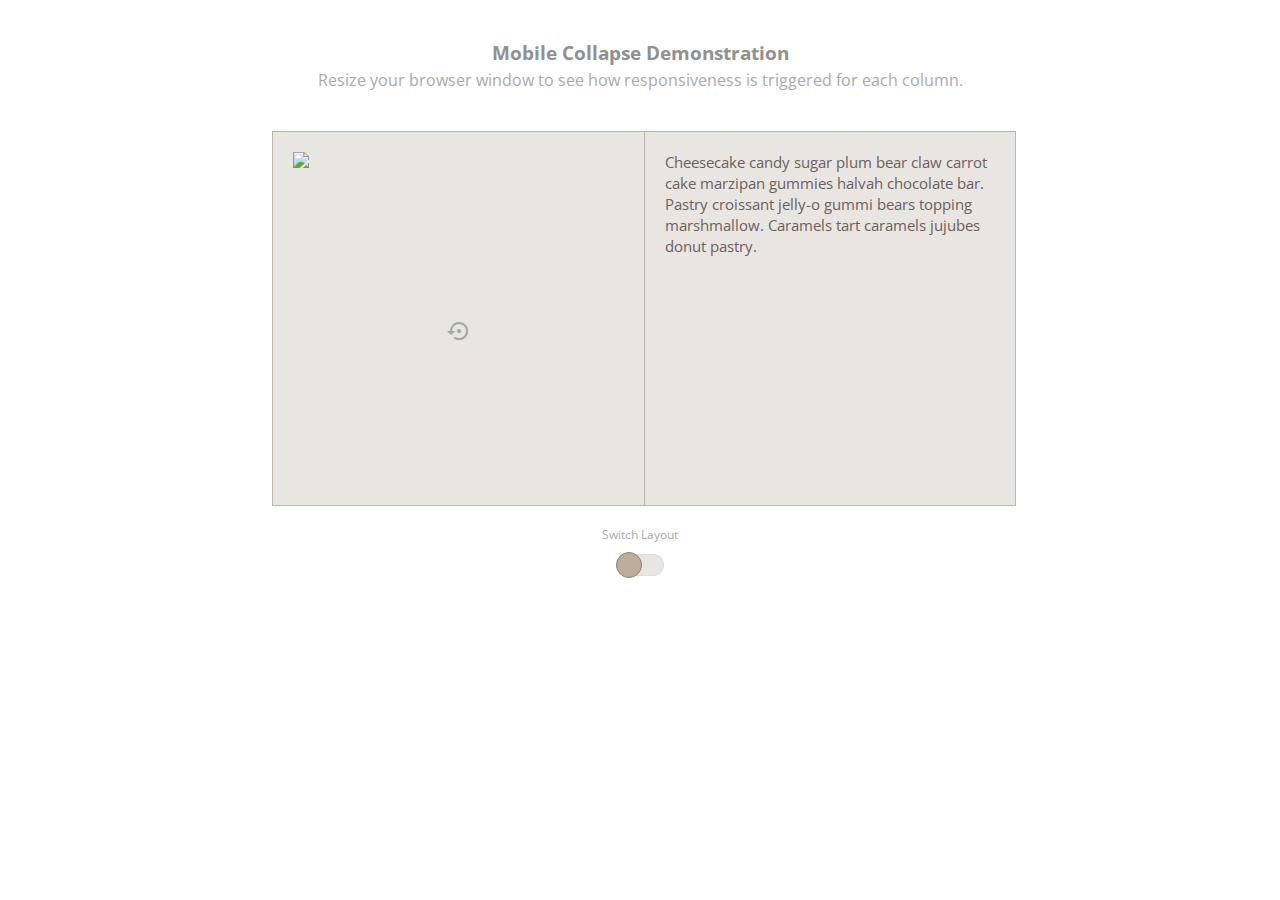
==== mobile/index.html @ f29aa555 "Created mobile demonstration page for responsiveness view" ====
<!doctype html>
<html>
<head>
    <meta charset="UTF-8">
    <title>Mobile Collapse Demonstration</title>
    <meta name="viewport" content="width=device-width, initial-scale=1">
    <meta name="twitter:title" content="Mobile Collapse Demonstration">
    <meta name="twitter:description" content="Demonstration of mobile responsiveness and how columns are collapse in the mobile view.">
    <meta name="twitter:site" content="@activecampaign">
    <meta name="twitter:creator" content="@kvann">
    <meta name="twitter:card" content="summary_large_image">
    <meta name="twitter:image" content="_______________">
    <link rel="stylesheet" href="normalize.css">
    <link rel="stylesheet" href="gridlex.min.css">
    <link rel="stylesheet" href="site.css">
    <script src="https://ajax.googleapis.com/ajax/libs/jquery/3.1.1/jquery.min.js"></script>
    <link href="https://fonts.googleapis.com/css?family=Open+Sans:400,700" rel="stylesheet" type="text/css">
    <link href="https://fonts.googleapis.com/icon?family=Material+Icons" rel="stylesheet" type="text/css">
<body>




<section>
    <h1>Mobile Collapse Demonstration</h1>
    <p>Resize your browser window to see how responsiveness is triggered for each column.</p>
    <div class="grid-2_xs-1 grid-equalHeight left-right">
        <div class="col">
            <img src="https://source.unsplash.com/category/food/333x333" />
            <i class="material-icons md-light md-inactive rotate">&#xE8BA;</i>
        </div>
        <div class="col">Cheesecake candy sugar plum bear claw carrot cake marzipan gummies halvah chocolate bar. Pastry croissant jelly-o gummi bears topping marshmallow. Caramels tart caramels jujubes donut pastry.</div>
    </div>
    <div class="grid-2_xs-1 grid-equalHeight right-left">
        <div class="col">Cheesecake candy sugar plum bear claw carrot cake marzipan gummies halvah chocolate bar. Pastry croissant jelly-o gummi bears topping marshmallow. Caramels tart caramels jujubes donut pastry.</div>
        <div class="col">
            <img src="https://source.unsplash.com/category/food/333x333" />
            <i class="material-icons md-light md-inactive rotate">&#xE8BA;</i>
        </div>
    </div>
    <div class="switcher">
        <p>Switch Layout</p>
        <a href="#" onclick="return false;" class="toggle"></a>
    </div>
</section>

<script type="text/javascript">
    $(function() {

        $('.right-left').hide();

        $('.toggle').on("click", function(){
            $('.left-right,.right-left').toggle();
            $(this).toggleClass('right');
        });

    });
</script>

</body>
</html>
---- mobile/gridlex.min.css ----
/*! ==========================================================================
    GRIDLEX
    Just a Flexbox Grid System
========================================================================== */[class*=grid]{box-sizing:border-box;display:-webkit-flex;display:-ms-flexbox;display:flex;-webkit-flex-flow:row wrap;-ms-flex-flow:row wrap;flex-flow:row wrap;margin:0 -.5rem}.col,[class*=col-]{box-sizing:border-box;-webkit-flex:0 0 auto;-ms-flex:0 0 auto;flex:0 0 auto;padding:0 .5rem 1rem}.col{-webkit-flex:1 1 0%;-ms-flex:1 1 0%;flex:1 1 0%}.grid.col,.grid[class*=col-]{margin:0;padding:0}[class*=grid-][class*=-noGutter]{margin:0}[class*=grid-][class*=-noGutter]>[class*=col]{padding:0}[class*=grid-][class*=-center]{-webkit-justify-content:center;-ms-flex-pack:center;justify-content:center}[class*=grid-][class*=-right]{-webkit-justify-content:flex-end;-ms-flex-pack:end;justify-content:flex-end;-webkit-align-self:flex-end;-ms-flex-item-align:end;align-self:flex-end;margin-left:auto}[class*=grid-][class*=-top]{-webkit-align-items:flex-start;-ms-flex-align:start;-ms-grid-row-align:flex-start;align-items:flex-start}[class*=grid-][class*=-middle]{-webkit-align-items:center;-ms-flex-align:center;-ms-grid-row-align:center;align-items:center}[class*=grid-][class*=-bottom]{-webkit-align-items:flex-end;-ms-flex-align:end;-ms-grid-row-align:flex-end;align-items:flex-end}[class*=grid-][class*=-reverse]{-webkit-flex-direction:row-reverse;-ms-flex-direction:row-reverse;flex-direction:row-reverse}[class*=grid-][class*=-column]{-webkit-flex-direction:column;-ms-flex-direction:column;flex-direction:column}[class*=grid-][class*=-column]>[class*=col-]{-webkit-flex-basis:auto;-ms-flex-preferred-size:auto;flex-basis:auto}[class*=grid-][class*=-column-reverse]{-webkit-flex-direction:column-reverse;-ms-flex-direction:column-reverse;flex-direction:column-reverse}[class*=grid-][class*=-spaceBetween]{-webkit-justify-content:space-between;-ms-flex-pack:justify;justify-content:space-between}[class*=grid-][class*=-spaceAround]{-webkit-justify-content:space-around;-ms-flex-pack:distribute;justify-content:space-around}[class*=grid-][class*=-equalHeight]>[class*=col]{display:-webkit-flex;display:-ms-flexbox;display:flex}[class*=grid-][class*=-noBottom]>[class*=col]{padding-bottom:0}[class*=col-][class*=-top]{-webkit-align-self:flex-start;-ms-flex-item-align:start;align-self:flex-start}[class*=col-][class*=-middle]{-webkit-align-self:center;-ms-flex-item-align:center;align-self:center}[class*=col-][class*=-bottom]{-webkit-align-self:flex-end;-ms-flex-item-align:end;align-self:flex-end}[class*=col-][class*=-first]{-webkit-order:-1;-ms-flex-order:-1;order:-1}[class*=col-][class*=-last]{-webkit-order:1;-ms-flex-order:1;order:1}@media screen and (max-width:80em){[class*=col-][class*=_lg-0]{display:none}}@media screen and (max-width:64em){[class*=col-][class*=_md-0]{display:none}}@media screen and (max-width:48em){[class*=col-][class*=_sm-0]{display:none}}@media screen and (max-width:35.5em){[class*=col-][class*=_xs-0]{display:none}}[class*=grid-1]>.col,[class*=grid-1]>[class*=col-]{-webkit-flex-basis:100%;-ms-flex-preferred-size:100%;flex-basis:100%;max-width:100%}[class*=grid-2]>.col,[class*=grid-2]>[class*=col-]{-webkit-flex-basis:50%;-ms-flex-preferred-size:50%;flex-basis:50%;max-width:50%}[class*=grid-3]>.col,[class*=grid-3]>[class*=col-]{-webkit-flex-basis:33.33333333%;-ms-flex-preferred-size:33.33333333%;flex-basis:33.33333333%;max-width:33.33333333%}[class*=grid-4]>.col,[class*=grid-4]>[class*=col-]{-webkit-flex-basis:25%;-ms-flex-preferred-size:25%;flex-basis:25%;max-width:25%}[class*=grid-5]>.col,[class*=grid-5]>[class*=col-]{-webkit-flex-basis:20%;-ms-flex-preferred-size:20%;flex-basis:20%;max-width:20%}[class*=grid-6]>.col,[class*=grid-6]>[class*=col-]{-webkit-flex-basis:16.66666667%;-ms-flex-preferred-size:16.66666667%;flex-basis:16.66666667%;max-width:16.66666667%}[class*=grid-7]>.col,[class*=grid-7]>[class*=col-]{-webkit-flex-basis:14.28571429%;-ms-flex-preferred-size:14.28571429%;flex-basis:14.28571429%;max-width:14.28571429%}[class*=grid-8]>.col,[class*=grid-8]>[class*=col-]{-webkit-flex-basis:12.5%;-ms-flex-preferred-size:12.5%;flex-basis:12.5%;max-width:12.5%}[class*=grid-9]>.col,[class*=grid-9]>[class*=col-]{-webkit-flex-basis:11.11111111%;-ms-flex-preferred-size:11.11111111%;flex-basis:11.11111111%;max-width:11.11111111%}[class*=grid-10]>.col,[class*=grid-10]>[class*=col-]{-webkit-flex-basis:10%;-ms-flex-preferred-size:10%;flex-basis:10%;max-width:10%}[class*=grid-10]>[class*=col-],[class*=grid-11]>.col{-webkit-flex-basis:9.09090909%;-ms-flex-preferred-size:9.09090909%;flex-basis:9.09090909%;max-width:9.09090909%}[class*=grid-11]>[class*=col-],[class*=grid-12]>.col{-webkit-flex-basis:8.33333333%;-ms-flex-preferred-size:8.33333333%;flex-basis:8.33333333%;max-width:8.33333333%}@media screen and (max-width:80em){[class*=_lg-1]>.col,[class*=_lg-1]>[class*=col-]{-webkit-flex-basis:100%;-ms-flex-preferred-size:100%;flex-basis:100%;max-width:100%}[class*=_lg-2]>.col,[class*=_lg-2]>[class*=col-]{-webkit-flex-basis:50%;-ms-flex-preferred-size:50%;flex-basis:50%;max-width:50%}[class*=_lg-3]>.col,[class*=_lg-3]>[class*=col-]{-webkit-flex-basis:33.33333333%;-ms-flex-preferred-size:33.33333333%;flex-basis:33.33333333%;max-width:33.33333333%}[class*=_lg-4]>.col,[class*=_lg-4]>[class*=col-]{-webkit-flex-basis:25%;-ms-flex-preferred-size:25%;flex-basis:25%;max-width:25%}[class*=_lg-5]>.col,[class*=_lg-5]>[class*=col-]{-webkit-flex-basis:20%;-ms-flex-preferred-size:20%;flex-basis:20%;max-width:20%}[class*=_lg-6]>.col,[class*=_lg-6]>[class*=col-]{-webkit-flex-basis:16.66666667%;-ms-flex-preferred-size:16.66666667%;flex-basis:16.66666667%;max-width:16.66666667%}[class*=_lg-7]>.col,[class*=_lg-7]>[class*=col-]{-webkit-flex-basis:14.28571429%;-ms-flex-preferred-size:14.28571429%;flex-basis:14.28571429%;max-width:14.28571429%}[class*=_lg-8]>.col,[class*=_lg-8]>[class*=col-]{-webkit-flex-basis:12.5%;-ms-flex-preferred-size:12.5%;flex-basis:12.5%;max-width:12.5%}[class*=_lg-9]>.col,[class*=_lg-9]>[class*=col-]{-webkit-flex-basis:11.11111111%;-ms-flex-preferred-size:11.11111111%;flex-basis:11.11111111%;max-width:11.11111111%}[class*=_lg-10]>.col,[class*=_lg-10]>[class*=col-]{-webkit-flex-basis:10%;-ms-flex-preferred-size:10%;flex-basis:10%;max-width:10%}[class*=_lg-10]>[class*=col-],[class*=_lg-11]>.col{-webkit-flex-basis:9.09090909%;-ms-flex-preferred-size:9.09090909%;flex-basis:9.09090909%;max-width:9.09090909%}[class*=_lg-11]>[class*=col-],[class*=_lg-12]>.col{-webkit-flex-basis:8.33333333%;-ms-flex-preferred-size:8.33333333%;flex-basis:8.33333333%;max-width:8.33333333%}}@media screen and (max-width:64em){[class*=_md-1]>.col,[class*=_md-1]>[class*=col-]{-webkit-flex-basis:100%;-ms-flex-preferred-size:100%;flex-basis:100%;max-width:100%}[class*=_md-2]>.col,[class*=_md-2]>[class*=col-]{-webkit-flex-basis:50%;-ms-flex-preferred-size:50%;flex-basis:50%;max-width:50%}[class*=_md-3]>.col,[class*=_md-3]>[class*=col-]{-webkit-flex-basis:33.33333333%;-ms-flex-preferred-size:33.33333333%;flex-basis:33.33333333%;max-width:33.33333333%}[class*=_md-4]>.col,[class*=_md-4]>[class*=col-]{-webkit-flex-basis:25%;-ms-flex-preferred-size:25%;flex-basis:25%;max-width:25%}[class*=_md-5]>.col,[class*=_md-5]>[class*=col-]{-webkit-flex-basis:20%;-ms-flex-preferred-size:20%;flex-basis:20%;max-width:20%}[class*=_md-6]>.col,[class*=_md-6]>[class*=col-]{-webkit-flex-basis:16.66666667%;-ms-flex-preferred-size:16.66666667%;flex-basis:16.66666667%;max-width:16.66666667%}[class*=_md-7]>.col,[class*=_md-7]>[class*=col-]{-webkit-flex-basis:14.28571429%;-ms-flex-preferred-size:14.28571429%;flex-basis:14.28571429%;max-width:14.28571429%}[class*=_md-8]>.col,[class*=_md-8]>[class*=col-]{-webkit-flex-basis:12.5%;-ms-flex-preferred-size:12.5%;flex-basis:12.5%;max-width:12.5%}[class*=_md-9]>.col,[class*=_md-9]>[class*=col-]{-webkit-flex-basis:11.11111111%;-ms-flex-preferred-size:11.11111111%;flex-basis:11.11111111%;max-width:11.11111111%}[class*=_md-10]>.col,[class*=_md-10]>[class*=col-]{-webkit-flex-basis:10%;-ms-flex-preferred-size:10%;flex-basis:10%;max-width:10%}[class*=_md-10]>[class*=col-],[class*=_md-11]>.col{-webkit-flex-basis:9.09090909%;-ms-flex-preferred-size:9.09090909%;flex-basis:9.09090909%;max-width:9.09090909%}[class*=_md-11]>[class*=col-],[class*=_md-12]>.col{-webkit-flex-basis:8.33333333%;-ms-flex-preferred-size:8.33333333%;flex-basis:8.33333333%;max-width:8.33333333%}}@media screen and (max-width:48em){[class*=_sm-1]>.col,[class*=_sm-1]>[class*=col-]{-webkit-flex-basis:100%;-ms-flex-preferred-size:100%;flex-basis:100%;max-width:100%}[class*=_sm-2]>.col,[class*=_sm-2]>[class*=col-]{-webkit-flex-basis:50%;-ms-flex-preferred-size:50%;flex-basis:50%;max-width:50%}[class*=_sm-3]>.col,[class*=_sm-3]>[class*=col-]{-webkit-flex-basis:33.33333333%;-ms-flex-preferred-size:33.33333333%;flex-basis:33.33333333%;max-width:33.33333333%}[class*=_sm-4]>.col,[class*=_sm-4]>[class*=col-]{-webkit-flex-basis:25%;-ms-flex-preferred-size:25%;flex-basis:25%;max-width:25%}[class*=_sm-5]>.col,[class*=_sm-5]>[class*=col-]{-webkit-flex-basis:20%;-ms-flex-preferred-size:20%;flex-basis:20%;max-width:20%}[class*=_sm-6]>.col,[class*=_sm-6]>[class*=col-]{-webkit-flex-basis:16.66666667%;-ms-flex-preferred-size:16.66666667%;flex-basis:16.66666667%;max-width:16.66666667%}[class*=_sm-7]>.col,[class*=_sm-7]>[class*=col-]{-webkit-flex-basis:14.28571429%;-ms-flex-preferred-size:14.28571429%;flex-basis:14.28571429%;max-width:14.28571429%}[class*=_sm-8]>.col,[class*=_sm-8]>[class*=col-]{-webkit-flex-basis:12.5%;-ms-flex-preferred-size:12.5%;flex-basis:12.5%;max-width:12.5%}[class*=_sm-9]>.col,[class*=_sm-9]>[class*=col-]{-webkit-flex-basis:11.11111111%;-ms-flex-preferred-size:11.11111111%;flex-basis:11.11111111%;max-width:11.11111111%}[class*=_sm-10]>.col,[class*=_sm-10]>[class*=col-]{-webkit-flex-basis:10%;-ms-flex-preferred-size:10%;flex-basis:10%;max-width:10%}[class*=_sm-10]>[class*=col-],[class*=_sm-11]>.col{-webkit-flex-basis:9.09090909%;-ms-flex-preferred-size:9.09090909%;flex-basis:9.09090909%;max-width:9.09090909%}[class*=_sm-11]>[class*=col-],[class*=_sm-12]>.col{-webkit-flex-basis:8.33333333%;-ms-flex-preferred-size:8.33333333%;flex-basis:8.33333333%;max-width:8.33333333%}}@media screen and (max-width:35.5em){[class*=_xs-1]>.col,[class*=_xs-1]>[class*=col-]{-webkit-flex-basis:100%;-ms-flex-preferred-size:100%;flex-basis:100%;max-width:100%}[class*=_xs-2]>.col,[class*=_xs-2]>[class*=col-]{-webkit-flex-basis:50%;-ms-flex-preferred-size:50%;flex-basis:50%;max-width:50%}[class*=_xs-3]>.col,[class*=_xs-3]>[class*=col-]{-webkit-flex-basis:33.33333333%;-ms-flex-preferred-size:33.33333333%;flex-basis:33.33333333%;max-width:33.33333333%}[class*=_xs-4]>.col,[class*=_xs-4]>[class*=col-]{-webkit-flex-basis:25%;-ms-flex-preferred-size:25%;flex-basis:25%;max-width:25%}[class*=_xs-5]>.col,[class*=_xs-5]>[class*=col-]{-webkit-flex-basis:20%;-ms-flex-preferred-size:20%;flex-basis:20%;max-width:20%}[class*=_xs-6]>.col,[class*=_xs-6]>[class*=col-]{-webkit-flex-basis:16.66666667%;-ms-flex-preferred-size:16.66666667%;flex-basis:16.66666667%;max-width:16.66666667%}[class*=_xs-7]>.col,[class*=_xs-7]>[class*=col-]{-webkit-flex-basis:14.28571429%;-ms-flex-preferred-size:14.28571429%;flex-basis:14.28571429%;max-width:14.28571429%}[class*=_xs-8]>.col,[class*=_xs-8]>[class*=col-]{-webkit-flex-basis:12.5%;-ms-flex-preferred-size:12.5%;flex-basis:12.5%;max-width:12.5%}[class*=_xs-9]>.col,[class*=_xs-9]>[class*=col-]{-webkit-flex-basis:11.11111111%;-ms-flex-preferred-size:11.11111111%;flex-basis:11.11111111%;max-width:11.11111111%}[class*=_xs-10]>.col,[class*=_xs-10]>[class*=col-]{-webkit-flex-basis:10%;-ms-flex-preferred-size:10%;flex-basis:10%;max-width:10%}[class*=_xs-10]>[class*=col-],[class*=_xs-11]>.col{-webkit-flex-basis:9.09090909%;-ms-flex-preferred-size:9.09090909%;flex-basis:9.09090909%;max-width:9.09090909%}[class*=_xs-11]>[class*=col-],[class*=_xs-12]>.col{-webkit-flex-basis:8.33333333%;-ms-flex-preferred-size:8.33333333%;flex-basis:8.33333333%;max-width:8.33333333%}}[class*=grid]>[class*=col-1]{-webkit-flex-basis:8.33333333%;-ms-flex-preferred-size:8.33333333%;flex-basis:8.33333333%;max-width:8.33333333%}[class*=grid]>[class*=col-2]{-webkit-flex-basis:16.66666667%;-ms-flex-preferred-size:16.66666667%;flex-basis:16.66666667%;max-width:16.66666667%}[class*=grid]>[class*=col-3]{-webkit-flex-basis:25%;-ms-flex-preferred-size:25%;flex-basis:25%;max-width:25%}[class*=grid]>[class*=col-4]{-webkit-flex-basis:33.33333333%;-ms-flex-preferred-size:33.33333333%;flex-basis:33.33333333%;max-width:33.33333333%}[class*=grid]>[class*=col-5]{-webkit-flex-basis:41.66666667%;-ms-flex-preferred-size:41.66666667%;flex-basis:41.66666667%;max-width:41.66666667%}[class*=grid]>[class*=col-6]{-webkit-flex-basis:50%;-ms-flex-preferred-size:50%;flex-basis:50%;max-width:50%}[class*=grid]>[class*=col-7]{-webkit-flex-basis:58.33333333%;-ms-flex-preferred-size:58.33333333%;flex-basis:58.33333333%;max-width:58.33333333%}[class*=grid]>[class*=col-8]{-webkit-flex-basis:66.66666667%;-ms-flex-preferred-size:66.66666667%;flex-basis:66.66666667%;max-width:66.66666667%}[class*=grid]>[class*=col-9]{-webkit-flex-basis:75%;-ms-flex-preferred-size:75%;flex-basis:75%;max-width:75%}[class*=grid]>[class*=col-10]{-webkit-flex-basis:83.33333333%;-ms-flex-preferred-size:83.33333333%;flex-basis:83.33333333%;max-width:83.33333333%}[class*=grid]>[class*=col-11]{-webkit-flex-basis:91.66666667%;-ms-flex-preferred-size:91.66666667%;flex-basis:91.66666667%;max-width:91.66666667%}[class*=grid]>[class*=col-12]{-webkit-flex-basis:100%;-ms-flex-preferred-size:100%;flex-basis:100%;max-width:100%}[class*=grid]>[data-push-left*=off-0]{margin-left:0}[class*=grid]>[data-push-left*=off-1]{margin-left:8.33333333%}[class*=grid]>[data-push-left*=off-2]{margin-left:16.66666667%}[class*=grid]>[data-push-left*=off-3]{margin-left:25%}[class*=grid]>[data-push-left*=off-4]{margin-left:33.33333333%}[class*=grid]>[data-push-left*=off-5]{margin-left:41.66666667%}[class*=grid]>[data-push-left*=off-6]{margin-left:50%}[class*=grid]>[data-push-left*=off-7]{margin-left:58.33333333%}[class*=grid]>[data-push-left*=off-8]{margin-left:66.66666667%}[class*=grid]>[data-push-left*=off-9]{margin-left:75%}[class*=grid]>[data-push-left*=off-10]{margin-left:83.33333333%}[class*=grid]>[data-push-left*=off-11]{margin-left:91.66666667%}[class*=grid]>[data-push-right*=off-0]{margin-right:0}[class*=grid]>[data-push-right*=off-1]{margin-right:8.33333333%}[class*=grid]>[data-push-right*=off-2]{margin-right:16.66666667%}[class*=grid]>[data-push-right*=off-3]{margin-right:25%}[class*=grid]>[data-push-right*=off-4]{margin-right:33.33333333%}[class*=grid]>[data-push-right*=off-5]{margin-right:41.66666667%}[class*=grid]>[data-push-right*=off-6]{margin-right:50%}[class*=grid]>[data-push-right*=off-7]{margin-right:58.33333333%}[class*=grid]>[data-push-right*=off-8]{margin-right:66.66666667%}[class*=grid]>[data-push-right*=off-9]{margin-right:75%}[class*=grid]>[data-push-right*=off-10]{margin-right:83.33333333%}[class*=grid]>[data-push-right*=off-11]{margin-right:91.66666667%}@media screen and (max-width:80em){[class*=grid]>[class*=_lg-1]{-webkit-flex-basis:8.33333333%;-ms-flex-preferred-size:8.33333333%;flex-basis:8.33333333%;max-width:8.33333333%}[class*=grid]>[class*=_lg-2]{-webkit-flex-basis:16.66666667%;-ms-flex-preferred-size:16.66666667%;flex-basis:16.66666667%;max-width:16.66666667%}[class*=grid]>[class*=_lg-3]{-webkit-flex-basis:25%;-ms-flex-preferred-size:25%;flex-basis:25%;max-width:25%}[class*=grid]>[class*=_lg-4]{-webkit-flex-basis:33.33333333%;-ms-flex-preferred-size:33.33333333%;flex-basis:33.33333333%;max-width:33.33333333%}[class*=grid]>[class*=_lg-5]{-webkit-flex-basis:41.66666667%;-ms-flex-preferred-size:41.66666667%;flex-basis:41.66666667%;max-width:41.66666667%}[class*=grid]>[class*=_lg-6]{-webkit-flex-basis:50%;-ms-flex-preferred-size:50%;flex-basis:50%;max-width:50%}[class*=grid]>[class*=_lg-7]{-webkit-flex-basis:58.33333333%;-ms-flex-preferred-size:58.33333333%;flex-basis:58.33333333%;max-width:58.33333333%}[class*=grid]>[class*=_lg-8]{-webkit-flex-basis:66.66666667%;-ms-flex-preferred-size:66.66666667%;flex-basis:66.66666667%;max-width:66.66666667%}[class*=grid]>[class*=_lg-9]{-webkit-flex-basis:75%;-ms-flex-preferred-size:75%;flex-basis:75%;max-width:75%}[class*=grid]>[class*=_lg-10]{-webkit-flex-basis:83.33333333%;-ms-flex-preferred-size:83.33333333%;flex-basis:83.33333333%;max-width:83.33333333%}[class*=grid]>[class*=_lg-11]{-webkit-flex-basis:91.66666667%;-ms-flex-preferred-size:91.66666667%;flex-basis:91.66666667%;max-width:91.66666667%}[class*=grid]>[class*=_lg-12]{-webkit-flex-basis:100%;-ms-flex-preferred-size:100%;flex-basis:100%;max-width:100%}[class*=grid]>[data-push-left*=_lg-0]{margin-left:0}[class*=grid]>[data-push-left*=_lg-1]{margin-left:8.33333333%}[class*=grid]>[data-push-left*=_lg-2]{margin-left:16.66666667%}[class*=grid]>[data-push-left*=_lg-3]{margin-left:25%}[class*=grid]>[data-push-left*=_lg-4]{margin-left:33.33333333%}[class*=grid]>[data-push-left*=_lg-5]{margin-left:41.66666667%}[class*=grid]>[data-push-left*=_lg-6]{margin-left:50%}[class*=grid]>[data-push-left*=_lg-7]{margin-left:58.33333333%}[class*=grid]>[data-push-left*=_lg-8]{margin-left:66.66666667%}[class*=grid]>[data-push-left*=_lg-9]{margin-left:75%}[class*=grid]>[data-push-left*=_lg-10]{margin-left:83.33333333%}[class*=grid]>[data-push-left*=_lg-11]{margin-left:91.66666667%}[class*=grid]>[data-push-right*=_lg-0]{margin-right:0}[class*=grid]>[data-push-right*=_lg-1]{margin-right:8.33333333%}[class*=grid]>[data-push-right*=_lg-2]{margin-right:16.66666667%}[class*=grid]>[data-push-right*=_lg-3]{margin-right:25%}[class*=grid]>[data-push-right*=_lg-4]{margin-right:33.33333333%}[class*=grid]>[data-push-right*=_lg-5]{margin-right:41.66666667%}[class*=grid]>[data-push-right*=_lg-6]{margin-right:50%}[class*=grid]>[data-push-right*=_lg-7]{margin-right:58.33333333%}[class*=grid]>[data-push-right*=_lg-8]{margin-right:66.66666667%}[class*=grid]>[data-push-right*=_lg-9]{margin-right:75%}[class*=grid]>[data-push-right*=_lg-10]{margin-right:83.33333333%}[class*=grid]>[data-push-right*=_lg-11]{margin-right:91.66666667%}}@media screen and (max-width:64em){[class*=grid]>[class*=_md-1]{-webkit-flex-basis:8.33333333%;-ms-flex-preferred-size:8.33333333%;flex-basis:8.33333333%;max-width:8.33333333%}[class*=grid]>[class*=_md-2]{-webkit-flex-basis:16.66666667%;-ms-flex-preferred-size:16.66666667%;flex-basis:16.66666667%;max-width:16.66666667%}[class*=grid]>[class*=_md-3]{-webkit-flex-basis:25%;-ms-flex-preferred-size:25%;flex-basis:25%;max-width:25%}[class*=grid]>[class*=_md-4]{-webkit-flex-basis:33.33333333%;-ms-flex-preferred-size:33.33333333%;flex-basis:33.33333333%;max-width:33.33333333%}[class*=grid]>[class*=_md-5]{-webkit-flex-basis:41.66666667%;-ms-flex-preferred-size:41.66666667%;flex-basis:41.66666667%;max-width:41.66666667%}[class*=grid]>[class*=_md-6]{-webkit-flex-basis:50%;-ms-flex-preferred-size:50%;flex-basis:50%;max-width:50%}[class*=grid]>[class*=_md-7]{-webkit-flex-basis:58.33333333%;-ms-flex-preferred-size:58.33333333%;flex-basis:58.33333333%;max-width:58.33333333%}[class*=grid]>[class*=_md-8]{-webkit-flex-basis:66.66666667%;-ms-flex-preferred-size:66.66666667%;flex-basis:66.66666667%;max-width:66.66666667%}[class*=grid]>[class*=_md-9]{-webkit-flex-basis:75%;-ms-flex-preferred-size:75%;flex-basis:75%;max-width:75%}[class*=grid]>[class*=_md-10]{-webkit-flex-basis:83.33333333%;-ms-flex-preferred-size:83.33333333%;flex-basis:83.33333333%;max-width:83.33333333%}[class*=grid]>[class*=_md-11]{-webkit-flex-basis:91.66666667%;-ms-flex-preferred-size:91.66666667%;flex-basis:91.66666667%;max-width:91.66666667%}[class*=grid]>[class*=_md-12]{-webkit-flex-basis:100%;-ms-flex-preferred-size:100%;flex-basis:100%;max-width:100%}[class*=grid]>[data-push-left*=_md-0]{margin-left:0}[class*=grid]>[data-push-left*=_md-1]{margin-left:8.33333333%}[class*=grid]>[data-push-left*=_md-2]{margin-left:16.66666667%}[class*=grid]>[data-push-left*=_md-3]{margin-left:25%}[class*=grid]>[data-push-left*=_md-4]{margin-left:33.33333333%}[class*=grid]>[data-push-left*=_md-5]{margin-left:41.66666667%}[class*=grid]>[data-push-left*=_md-6]{margin-left:50%}[class*=grid]>[data-push-left*=_md-7]{margin-left:58.33333333%}[class*=grid]>[data-push-left*=_md-8]{margin-left:66.66666667%}[class*=grid]>[data-push-left*=_md-9]{margin-left:75%}[class*=grid]>[data-push-left*=_md-10]{margin-left:83.33333333%}[class*=grid]>[data-push-left*=_md-11]{margin-left:91.66666667%}[class*=grid]>[data-push-right*=_md-0]{margin-right:0}[class*=grid]>[data-push-right*=_md-1]{margin-right:8.33333333%}[class*=grid]>[data-push-right*=_md-2]{margin-right:16.66666667%}[class*=grid]>[data-push-right*=_md-3]{margin-right:25%}[class*=grid]>[data-push-right*=_md-4]{margin-right:33.33333333%}[class*=grid]>[data-push-right*=_md-5]{margin-right:41.66666667%}[class*=grid]>[data-push-right*=_md-6]{margin-right:50%}[class*=grid]>[data-push-right*=_md-7]{margin-right:58.33333333%}[class*=grid]>[data-push-right*=_md-8]{margin-right:66.66666667%}[class*=grid]>[data-push-right*=_md-9]{margin-right:75%}[class*=grid]>[data-push-right*=_md-10]{margin-right:83.33333333%}[class*=grid]>[data-push-right*=_md-11]{margin-right:91.66666667%}}@media screen and (max-width:48em){[class*=grid]>[class*=_sm-1]{-webkit-flex-basis:8.33333333%;-ms-flex-preferred-size:8.33333333%;flex-basis:8.33333333%;max-width:8.33333333%}[class*=grid]>[class*=_sm-2]{-webkit-flex-basis:16.66666667%;-ms-flex-preferred-size:16.66666667%;flex-basis:16.66666667%;max-width:16.66666667%}[class*=grid]>[class*=_sm-3]{-webkit-flex-basis:25%;-ms-flex-preferred-size:25%;flex-basis:25%;max-width:25%}[class*=grid]>[class*=_sm-4]{-webkit-flex-basis:33.33333333%;-ms-flex-preferred-size:33.33333333%;flex-basis:33.33333333%;max-width:33.33333333%}[class*=grid]>[class*=_sm-5]{-webkit-flex-basis:41.66666667%;-ms-flex-preferred-size:41.66666667%;flex-basis:41.66666667%;max-width:41.66666667%}[class*=grid]>[class*=_sm-6]{-webkit-flex-basis:50%;-ms-flex-preferred-size:50%;flex-basis:50%;max-width:50%}[class*=grid]>[class*=_sm-7]{-webkit-flex-basis:58.33333333%;-ms-flex-preferred-size:58.33333333%;flex-basis:58.33333333%;max-width:58.33333333%}[class*=grid]>[class*=_sm-8]{-webkit-flex-basis:66.66666667%;-ms-flex-preferred-size:66.66666667%;flex-basis:66.66666667%;max-width:66.66666667%}[class*=grid]>[class*=_sm-9]{-webkit-flex-basis:75%;-ms-flex-preferred-size:75%;flex-basis:75%;max-width:75%}[class*=grid]>[class*=_sm-10]{-webkit-flex-basis:83.33333333%;-ms-flex-preferred-size:83.33333333%;flex-basis:83.33333333%;max-width:83.33333333%}[class*=grid]>[class*=_sm-11]{-webkit-flex-basis:91.66666667%;-ms-flex-preferred-size:91.66666667%;flex-basis:91.66666667%;max-width:91.66666667%}[class*=grid]>[class*=_sm-12]{-webkit-flex-basis:100%;-ms-flex-preferred-size:100%;flex-basis:100%;max-width:100%}[class*=grid]>[data-push-left*=_sm-0]{margin-left:0}[class*=grid]>[data-push-left*=_sm-1]{margin-left:8.33333333%}[class*=grid]>[data-push-left*=_sm-2]{margin-left:16.66666667%}[class*=grid]>[data-push-left*=_sm-3]{margin-left:25%}[class*=grid]>[data-push-left*=_sm-4]{margin-left:33.33333333%}[class*=grid]>[data-push-left*=_sm-5]{margin-left:41.66666667%}[class*=grid]>[data-push-left*=_sm-6]{margin-left:50%}[class*=grid]>[data-push-left*=_sm-7]{margin-left:58.33333333%}[class*=grid]>[data-push-left*=_sm-8]{margin-left:66.66666667%}[class*=grid]>[data-push-left*=_sm-9]{margin-left:75%}[class*=grid]>[data-push-left*=_sm-10]{margin-left:83.33333333%}[class*=grid]>[data-push-left*=_sm-11]{margin-left:91.66666667%}[class*=grid]>[data-push-right*=_sm-0]{margin-right:0}[class*=grid]>[data-push-right*=_sm-1]{margin-right:8.33333333%}[class*=grid]>[data-push-right*=_sm-2]{margin-right:16.66666667%}[class*=grid]>[data-push-right*=_sm-3]{margin-right:25%}[class*=grid]>[data-push-right*=_sm-4]{margin-right:33.33333333%}[class*=grid]>[data-push-right*=_sm-5]{margin-right:41.66666667%}[class*=grid]>[data-push-right*=_sm-6]{margin-right:50%}[class*=grid]>[data-push-right*=_sm-7]{margin-right:58.33333333%}[class*=grid]>[data-push-right*=_sm-8]{margin-right:66.66666667%}[class*=grid]>[data-push-right*=_sm-9]{margin-right:75%}[class*=grid]>[data-push-right*=_sm-10]{margin-right:83.33333333%}[class*=grid]>[data-push-right*=_sm-11]{margin-right:91.66666667%}}@media screen and (max-width:35.5em){[class*=grid]>[class*=_xs-1]{-webkit-flex-basis:8.33333333%;-ms-flex-preferred-size:8.33333333%;flex-basis:8.33333333%;max-width:8.33333333%}[class*=grid]>[class*=_xs-2]{-webkit-flex-basis:16.66666667%;-ms-flex-preferred-size:16.66666667%;flex-basis:16.66666667%;max-width:16.66666667%}[class*=grid]>[class*=_xs-3]{-webkit-flex-basis:25%;-ms-flex-preferred-size:25%;flex-basis:25%;max-width:25%}[class*=grid]>[class*=_xs-4]{-webkit-flex-basis:33.33333333%;-ms-flex-preferred-size:33.33333333%;flex-basis:33.33333333%;max-width:33.33333333%}[class*=grid]>[class*=_xs-5]{-webkit-flex-basis:41.66666667%;-ms-flex-preferred-size:41.66666667%;flex-basis:41.66666667%;max-width:41.66666667%}[class*=grid]>[class*=_xs-6]{-webkit-flex-basis:50%;-ms-flex-preferred-size:50%;flex-basis:50%;max-width:50%}[class*=grid]>[class*=_xs-7]{-webkit-flex-basis:58.33333333%;-ms-flex-preferred-size:58.33333333%;flex-basis:58.33333333%;max-width:58.33333333%}[class*=grid]>[class*=_xs-8]{-webkit-flex-basis:66.66666667%;-ms-flex-preferred-size:66.66666667%;flex-basis:66.66666667%;max-width:66.66666667%}[class*=grid]>[class*=_xs-9]{-webkit-flex-basis:75%;-ms-flex-preferred-size:75%;flex-basis:75%;max-width:75%}[class*=grid]>[class*=_xs-10]{-webkit-flex-basis:83.33333333%;-ms-flex-preferred-size:83.33333333%;flex-basis:83.33333333%;max-width:83.33333333%}[class*=grid]>[class*=_xs-11]{-webkit-flex-basis:91.66666667%;-ms-flex-preferred-size:91.66666667%;flex-basis:91.66666667%;max-width:91.66666667%}[class*=grid]>[class*=_xs-12]{-webkit-flex-basis:100%;-ms-flex-preferred-size:100%;flex-basis:100%;max-width:100%}[class*=grid]>[data-push-left*=_xs-0]{margin-left:0}[class*=grid]>[data-push-left*=_xs-1]{margin-left:8.33333333%}[class*=grid]>[data-push-left*=_xs-2]{margin-left:16.66666667%}[class*=grid]>[data-push-left*=_xs-3]{margin-left:25%}[class*=grid]>[data-push-left*=_xs-4]{margin-left:33.33333333%}[class*=grid]>[data-push-left*=_xs-5]{margin-left:41.66666667%}[class*=grid]>[data-push-left*=_xs-6]{margin-left:50%}[class*=grid]>[data-push-left*=_xs-7]{margin-left:58.33333333%}[class*=grid]>[data-push-left*=_xs-8]{margin-left:66.66666667%}[class*=grid]>[data-push-left*=_xs-9]{margin-left:75%}[class*=grid]>[data-push-left*=_xs-10]{margin-left:83.33333333%}[class*=grid]>[data-push-left*=_xs-11]{margin-left:91.66666667%}[class*=grid]>[data-push-right*=_xs-0]{margin-right:0}[class*=grid]>[data-push-right*=_xs-1]{margin-right:8.33333333%}[class*=grid]>[data-push-right*=_xs-2]{margin-right:16.66666667%}[class*=grid]>[data-push-right*=_xs-3]{margin-right:25%}[class*=grid]>[data-push-right*=_xs-4]{margin-right:33.33333333%}[class*=grid]>[data-push-right*=_xs-5]{margin-right:41.66666667%}[class*=grid]>[data-push-right*=_xs-6]{margin-right:50%}[class*=grid]>[data-push-right*=_xs-7]{margin-right:58.33333333%}[class*=grid]>[data-push-right*=_xs-8]{margin-right:66.66666667%}[class*=grid]>[data-push-right*=_xs-9]{margin-right:75%}[class*=grid]>[data-push-right*=_xs-10]{margin-right:83.33333333%}[class*=grid]>[data-push-right*=_xs-11]{margin-right:91.66666667%}}
---- mobile/site.css ----
body {
	text-align: center;
	font: 1em "Open Sans", sans;
	color: rgb(169, 169, 169);
}
section {
	margin: 40px auto;
	max-width: 736px;
    text-align: center;
}
[class*="grid"] {
	position: relative;
	margin-top: 40px;
}
.col {
	position: relative;
	padding: 20px;
	width: 100%;
	min-height: 375px;
	background: rgba(147, 128, 108, 0.2);
	border: 1px solid rgba(147, 128, 108, 0.5);
	font-size: 0.96em;
	color: rgb(107, 96, 96);
	box-sizing: border-box;
	text-align: left;
}
.col:first-child {
	border-right: 0 none;
}
h1 {
	position: relative;
	margin-bottom: 0.2em;
	padding: 0;
	font-size: 1.2rem;
	line-height: 1.6rem;
	color: rgb(144, 144, 144);
}
p {
	margin: 0.2em 0;
	padding: 0;
}
img {
	z-index: 2;
}

.switcher {
	margin-top: 20px;
	font-size: 0.76em;
}
.toggle {
	position: relative;
	display: inline-block;
	margin: 8px auto;
	padding: 10px 23px;
	background: rgba(147, 128, 108, 0.2);
	border: 1px solid rgba(147, 128, 108, 0.1);
	box-sizing: border-box;
	border-radius: 50px;
}
.toggle:active, .toggle:hover {
	outline: 0 none !important;
}
.toggle:after {
	position: absolute;
	content: '';
	top: -3px;
	left: -1px;
	width: 26px;
	height: 26px;
	background: rgb(189, 173, 155);
	border: 1px solid rgba(147, 128, 108, 1);
	box-sizing: border-box;
	border-radius: 100%;
}
.toggle.right:after {
	left: initial;
	right: -1px;
}

.material-icons {
	position: absolute;
	left: 50%;
	top: 50%;
	margin-left: -12px;
	color: rgb(166, 166, 166);
	z-index: 1;
}

.rotate {
	-webkit-animation-name: spin;
	-webkit-animation-duration: 800ms;
	-webkit-animation-iteration-count: infinite;
	-webkit-animation-timing-function: linear;
	-moz-animation-name: spin;
	-moz-animation-duration: 800ms;
	-moz-animation-iteration-count: infinite;
	-moz-animation-timing-function: linear;
	-ms-animation-name: spin;
	-ms-animation-duration: 800ms;
	-ms-animation-iteration-count: infinite;
	-ms-animation-timing-function: linear;
	animation-name: spin;
	animation-duration: 800ms;
	animation-iteration-count: infinite;
	animation-timing-function: linear;
	height: 24px;
	width: 24px;
}

@-ms-keyframes spin {
    from { -ms-transform: rotate(360deg); }
    to { -ms-transform: rotate(0deg); }
}
@-moz-keyframes spin {
    from { -moz-transform: rotate(360deg); }
    to { -moz-transform: rotate(0deg); }
}
@-webkit-keyframes spin {
    from { -webkit-transform: rotate(360deg); }
    to { -webkit-transform: rotate(0deg); }
}
@keyframes spin {
    from {
        transform:rotate(360deg);
    }
    to {
        transform:rotate(0deg);
    }
}

@media screen and (max-width: 730px) {
	[class*="grid"] { margin: 40px auto !important; width: 90% !important; min-width: 90% !important; max-width: 90% !important; }
	.col { margin: 0 !important; min-height: 100px !important; text-align: center !important; }
	.col:first-child { border-right: 1px solid rgba(147, 128, 108, 0.5) !important; border-bottom: 0 none !important; }
	.col img { width: 100% !important; min-width: 100% !important; max-width: 100% !important; height: 100% !important; }
	.col .material-icons { top: 40% !important; }
}

@media screen and (max-width: 640px) {
	[class*="grid"] { padding: 70px 30px 100px !important; border: 1px solid rgba(147, 128, 108, 0.5) !important; border-radius: 20px !important; }
	[class*="grid"]:before, [class*="grid"]:after { position: absolute; content: ' '; left: 50%; border: 1px solid rgba(147, 128, 108, 0.5); }
	[class*="grid"]:before { top: 30px; margin-left: -51px; width: 100px; height: 10px; background: rgba(147, 128, 108, 0.5); border-radius: 12px; }
	[class*="grid"]:after { margin-left: -30px; bottom: 20px; width: 60px; height: 60px; background: rgba(147, 128, 108, 0.1); border-radius: 100%; }
}
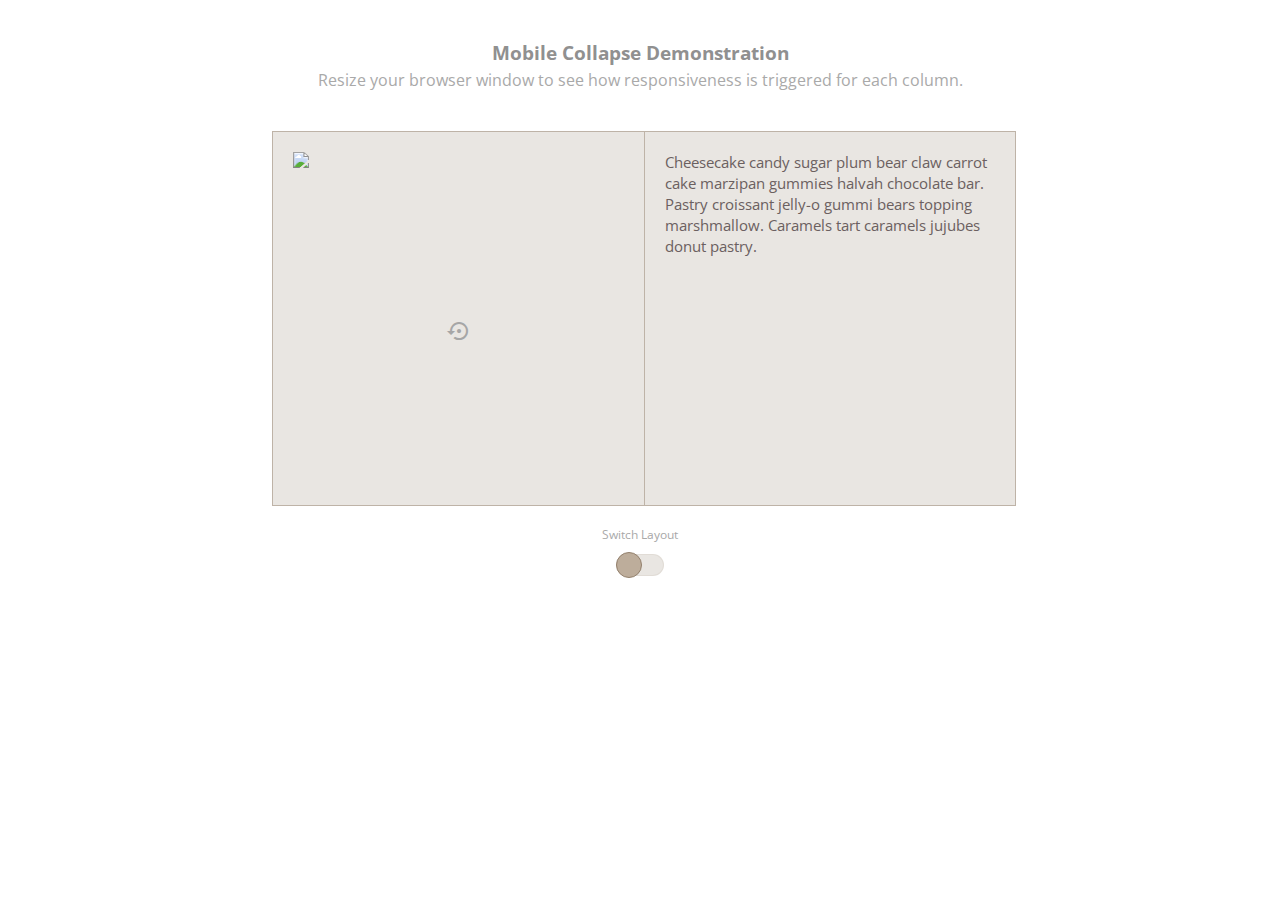
==== commit b77eebcd: "Removed jQuery hide() and set display none instead" ====
--- a/mobile/index.html
+++ b/mobile/index.html
@@ -31,7 +31,7 @@
         </div>
         <div class="col">Cheesecake candy sugar plum bear claw carrot cake marzipan gummies halvah chocolate bar. Pastry croissant jelly-o gummi bears topping marshmallow. Caramels tart caramels jujubes donut pastry.</div>
     </div>
-    <div class="grid-2_xs-1 grid-equalHeight right-left">
+    <div class="grid-2_xs-1 grid-equalHeight right-left" style="display: none;">
         <div class="col">Cheesecake candy sugar plum bear claw carrot cake marzipan gummies halvah chocolate bar. Pastry croissant jelly-o gummi bears topping marshmallow. Caramels tart caramels jujubes donut pastry.</div>
         <div class="col">
             <img src="https://source.unsplash.com/category/food/333x333" />
@@ -46,14 +46,10 @@
 
 <script type="text/javascript">
     $(function() {
-
-        $('.right-left').hide();
-
         $('.toggle').on("click", function(){
             $('.left-right,.right-left').toggle();
             $(this).toggleClass('right');
         });
-
     });
 </script>
 
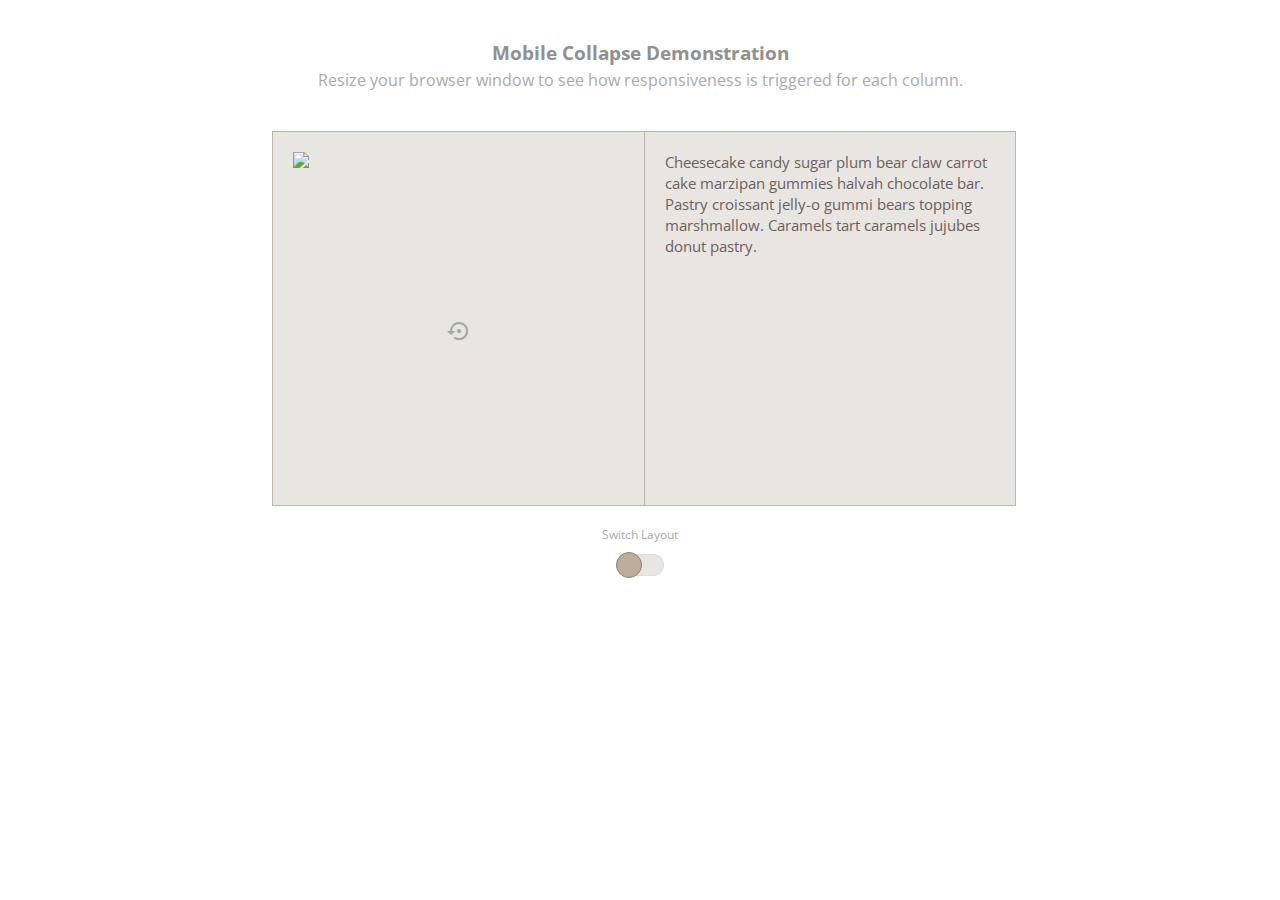
==== commit 1f34b5b7: "More improvement: added image for Twitter card and update text in mobile view." ====
--- a/mobile/index.html
+++ b/mobile/index.html
@@ -9,7 +9,7 @@
     <meta name="twitter:site" content="@activecampaign">
     <meta name="twitter:creator" content="@kvann">
     <meta name="twitter:card" content="summary_large_image">
-    <meta name="twitter:image" content="_______________">
+    <meta name="twitter:image" content="http://i.imgur.com/6vUYpE4.png">
     <link rel="stylesheet" href="normalize.css">
     <link rel="stylesheet" href="gridlex.min.css">
     <link rel="stylesheet" href="site.css">
@@ -18,12 +18,9 @@
     <link href="https://fonts.googleapis.com/icon?family=Material+Icons" rel="stylesheet" type="text/css">
 <body>
 
-
-
-
 <section>
     <h1>Mobile Collapse Demonstration</h1>
-    <p>Resize your browser window to see how responsiveness is triggered for each column.</p>
+    <p class="sub-title">Resize your browser window to see how responsiveness is triggered for each column.</p>
     <div class="grid-2_xs-1 grid-equalHeight left-right">
         <div class="col">
             <img src="https://source.unsplash.com/category/food/333x333" />
@@ -46,10 +43,37 @@
 
 <script type="text/javascript">
     $(function() {
+
+        // Initiate mobile
+        var isMobile = {
+            Android: function() {
+                return navigator.userAgent.match(/Android/i);
+            },
+            BlackBerry: function() {
+                return navigator.userAgent.match(/BlackBerry/i);
+            },
+            iOS: function() {
+                return navigator.userAgent.match(/iPhone|iPad|iPod/i);
+            },
+            Opera: function() {
+                return navigator.userAgent.match(/Opera Mini/i);
+            },
+            Windows: function() {
+                return navigator.userAgent.match(/IEMobile/i);
+            },
+            any: function() {
+                return (isMobile.Android() || isMobile.BlackBerry() || isMobile.iOS() || isMobile.Opera() || isMobile.Windows());
+            }
+        };
+
         $('.toggle').on("click", function(){
             $('.left-right,.right-left').toggle();
             $(this).toggleClass('right');
         });
+
+        if ( isMobile.any() ) {
+            $('.sub-title').text('Switch between layout to see how text and picture stack when in mobile view.');
+        };
     });
 </script>
 
--- a/mobile/site.css
+++ b/mobile/site.css
@@ -139,6 +139,6 @@
 @media screen and (max-width: 640px) {
 	[class*="grid"] { padding: 70px 30px 100px !important; border: 1px solid rgba(147, 128, 108, 0.5) !important; border-radius: 20px !important; }
 	[class*="grid"]:before, [class*="grid"]:after { position: absolute; content: ' '; left: 50%; border: 1px solid rgba(147, 128, 108, 0.5); }
-	[class*="grid"]:before { top: 30px; margin-left: -51px; width: 100px; height: 10px; background: rgba(147, 128, 108, 0.5); border-radius: 12px; }
+	[class*="grid"]:before { top: 30px; margin-left: -40px; width: 80px; height: 10px; background: rgba(147, 128, 108, 0.5); border-radius: 12px; }
 	[class*="grid"]:after { margin-left: -30px; bottom: 20px; width: 60px; height: 60px; background: rgba(147, 128, 108, 0.1); border-radius: 100%; }
 }